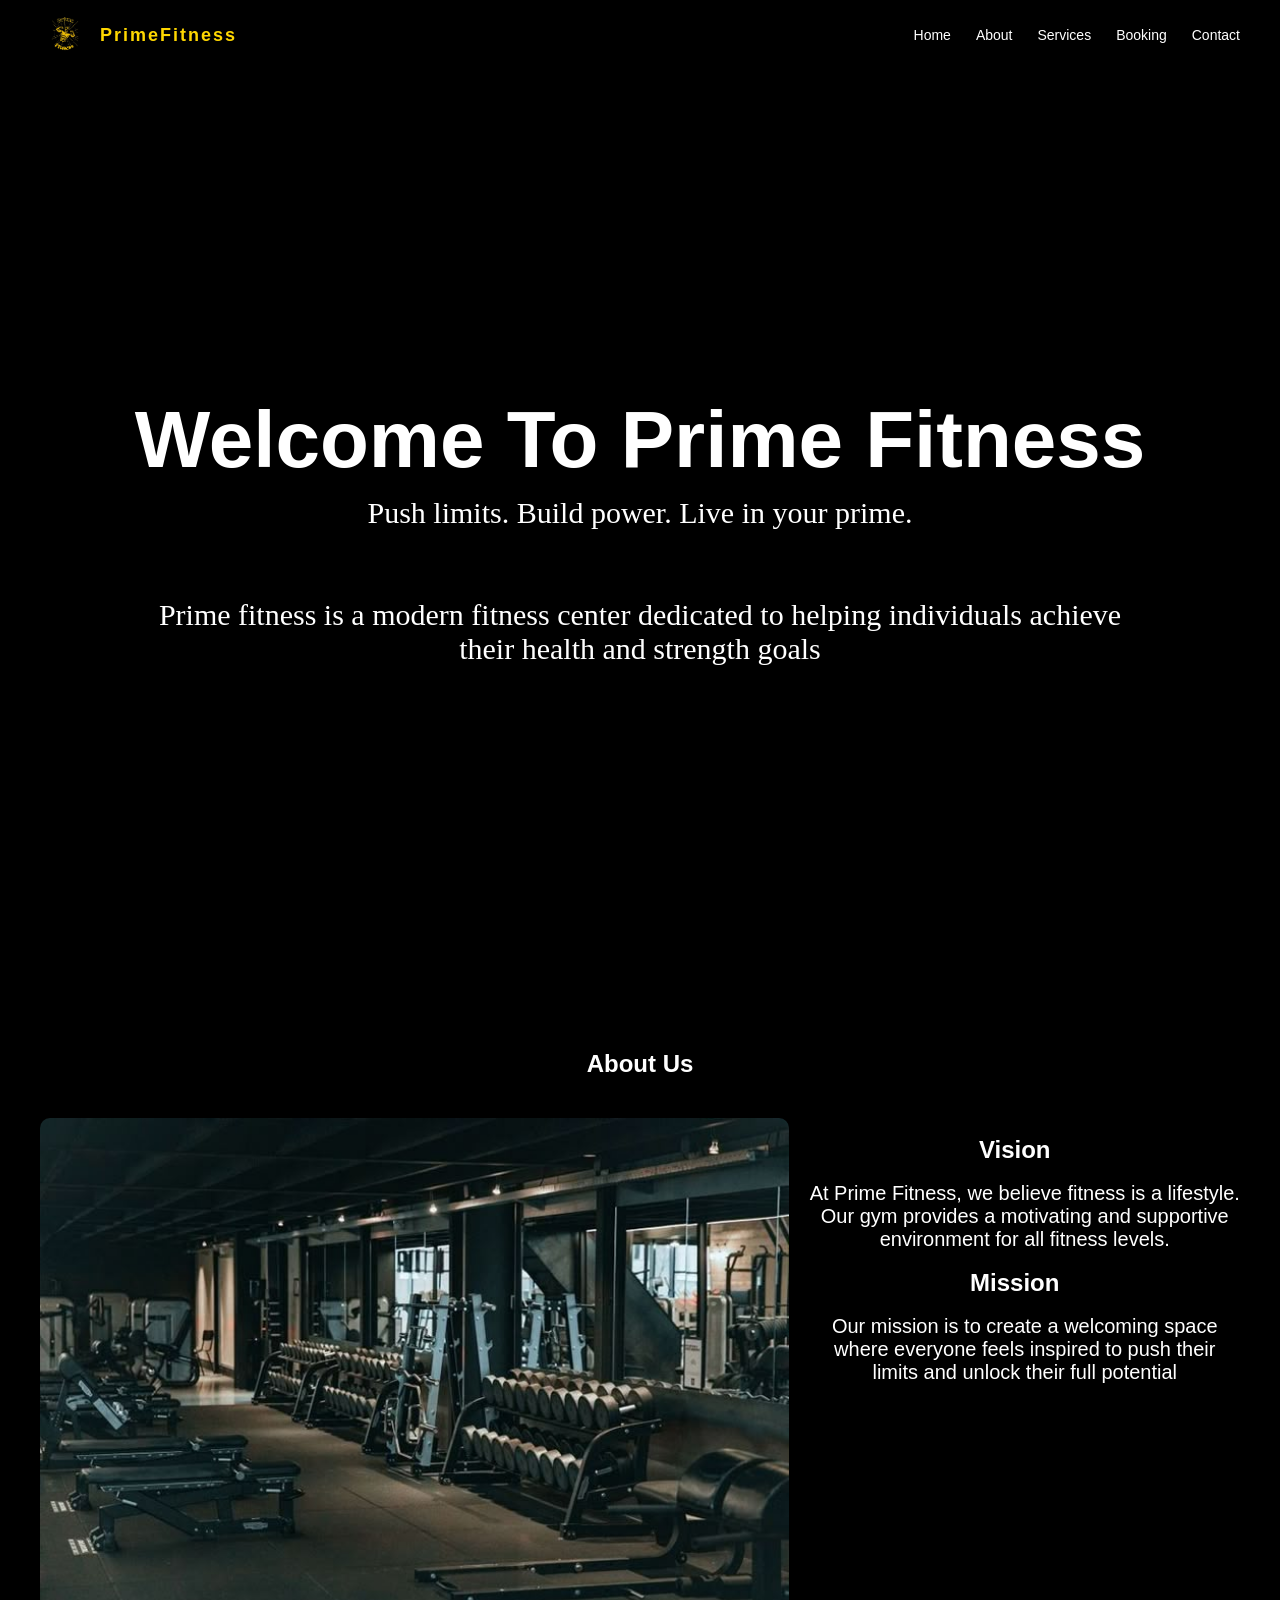
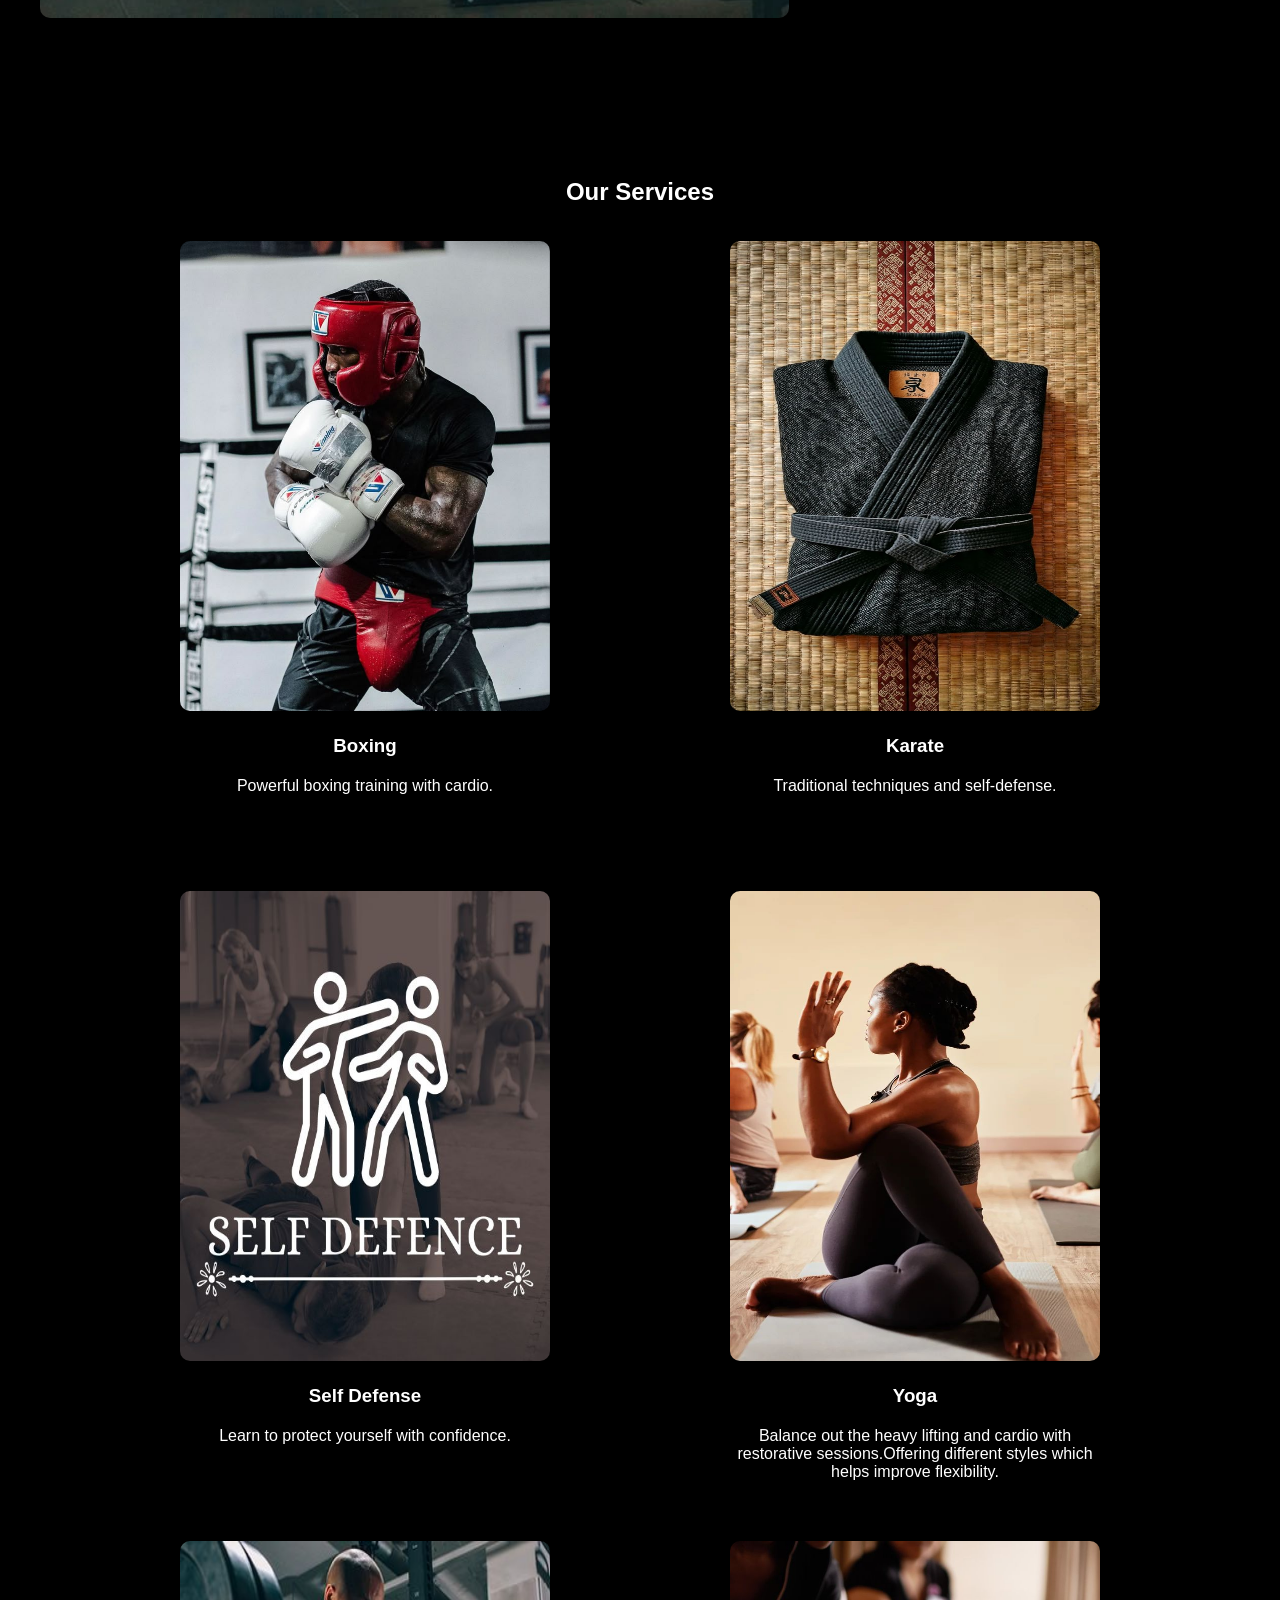
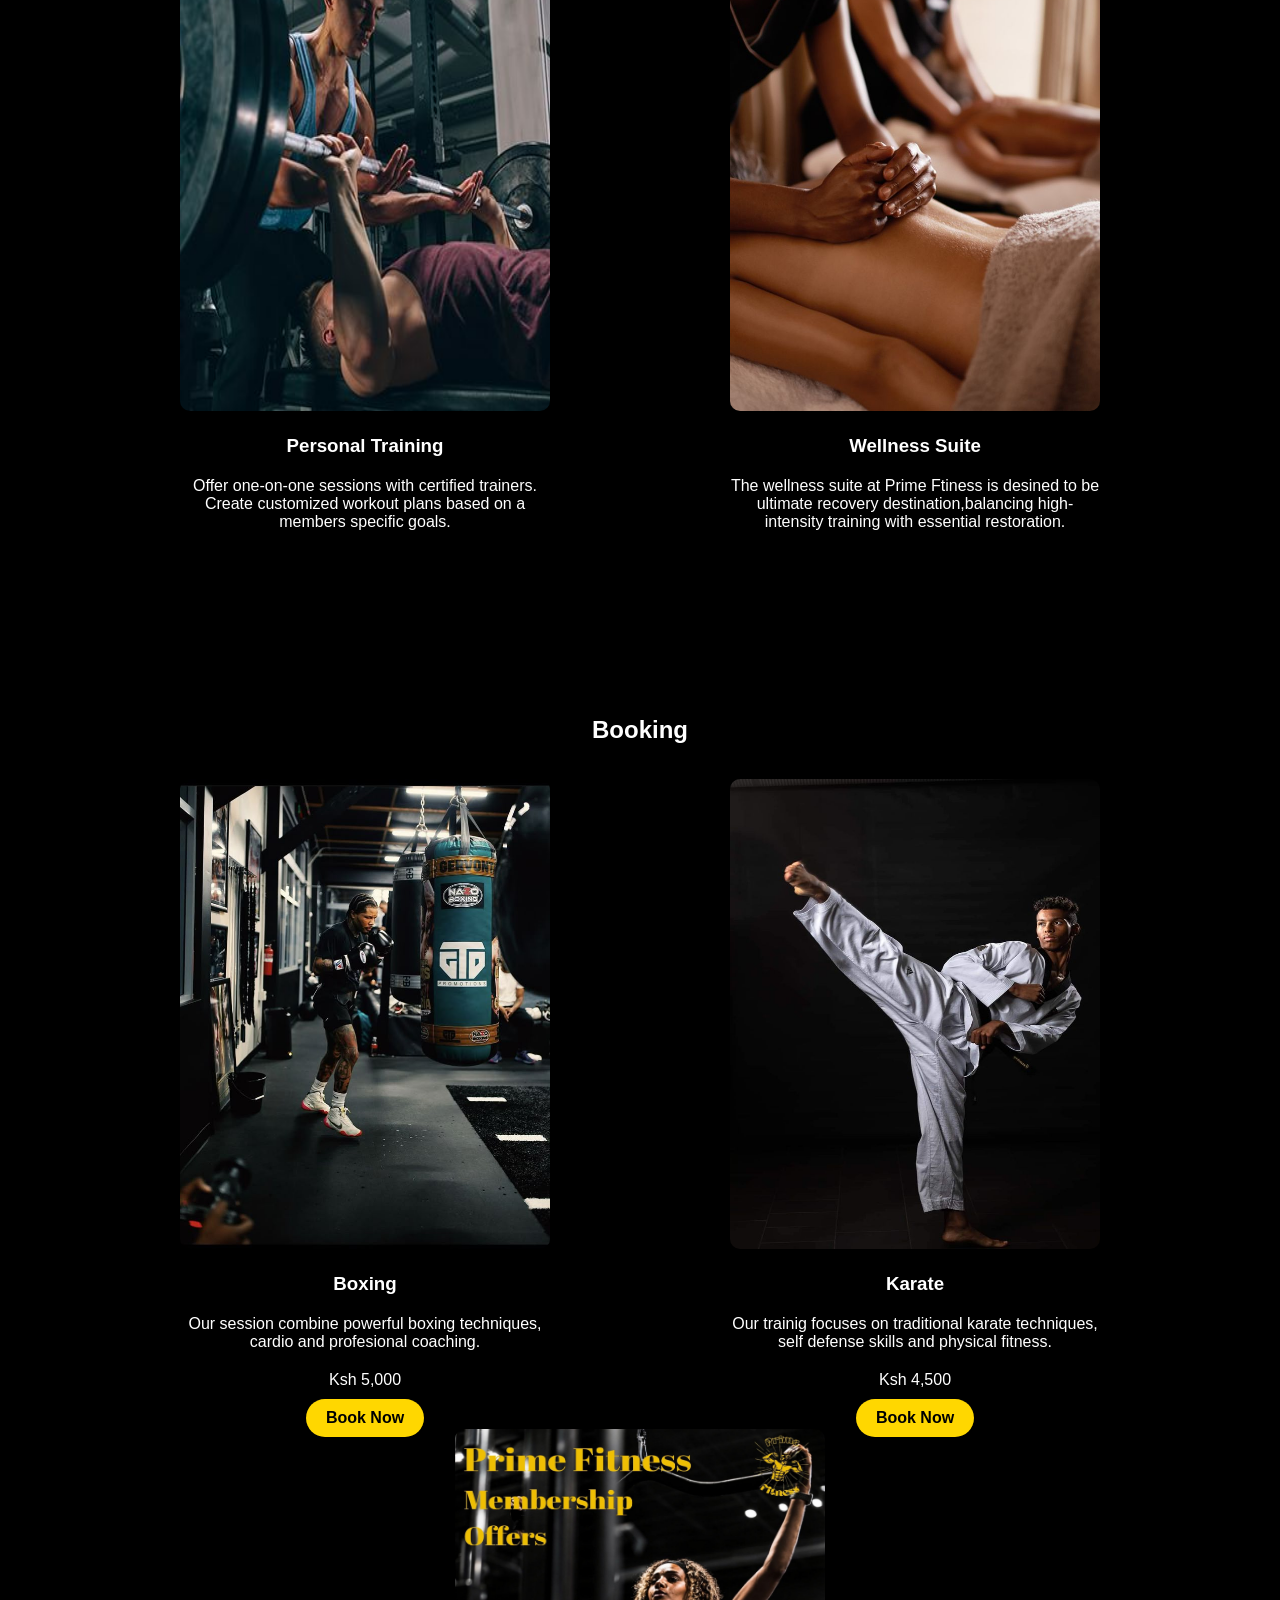
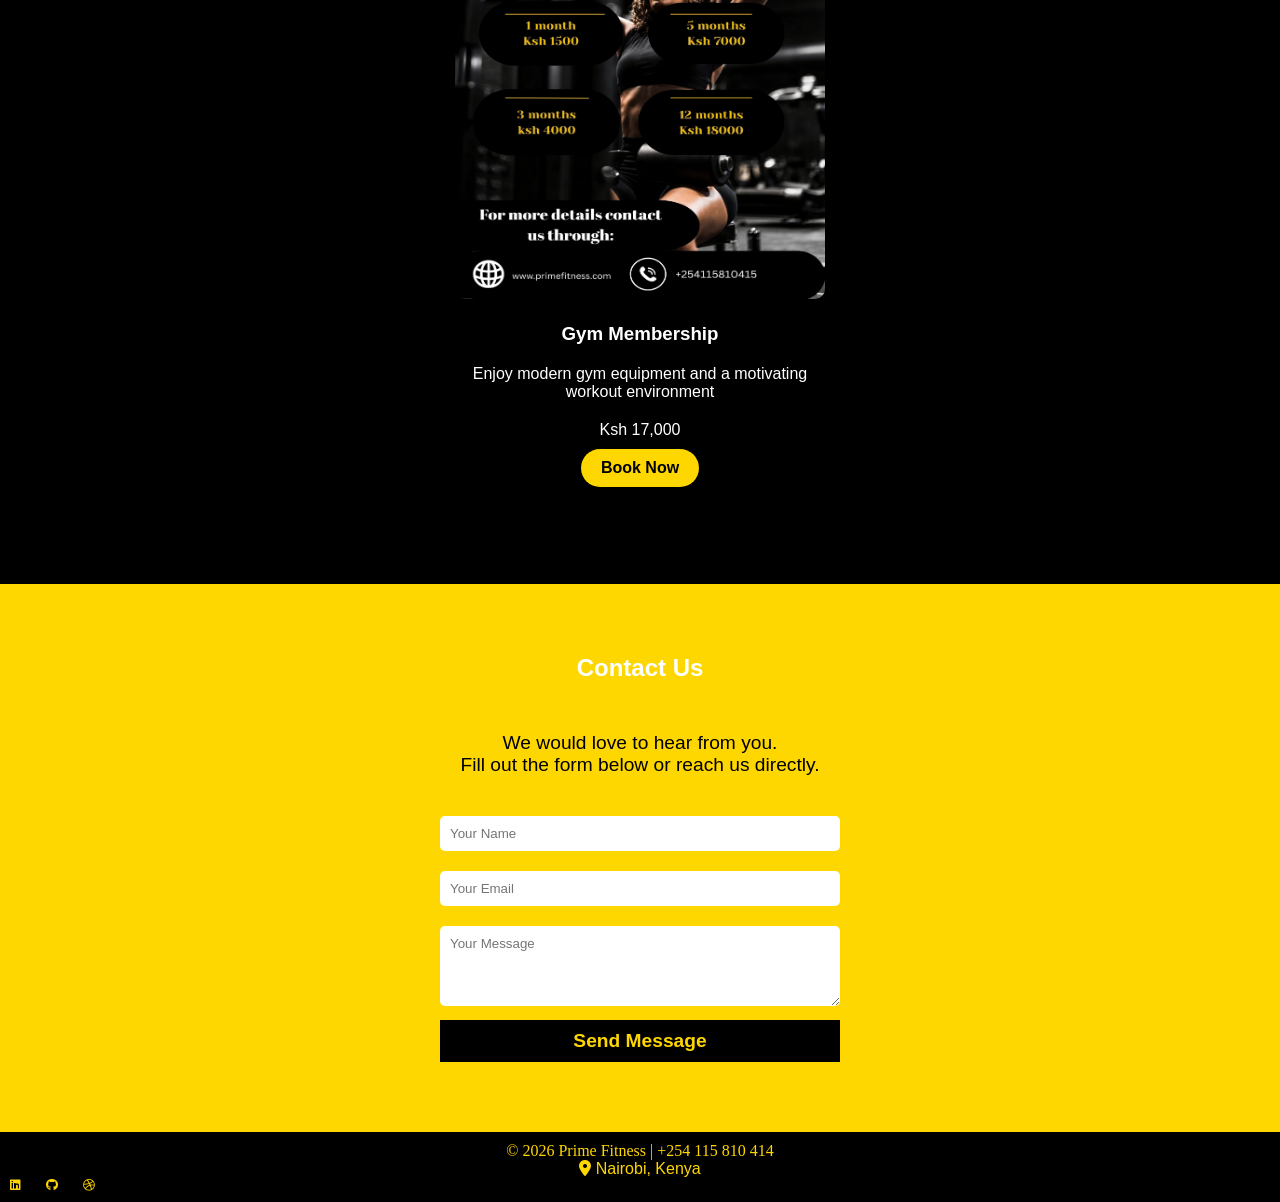
==== prime fitness folder/index.html @ 33c5856d "initial commit" ====
<!DOCTYPE html>
<html lang="en">
<head>
    <meta charset="UTF-8">
    <meta name="viewport" content="width=device-width, initial-scale=1.0">
    <title>Prime Fitness</title>
    <link rel="stylesheet" href="index.css">
    <link rel="stylesheet" href="https://cdnjs.cloudflare.com/ajax/libs/font-awesome/6.5.0/css/all.min.css"/>
</head>
<body>

<!-- NAVBAR -->
<nav>
    <div class="logo">
        <img src="img/logo.jpg" alt="logo">
        <h2 class="logo-text">PrimeFitness</h2>
    </div>

    <ul>
        <li><a href="#home">Home</a></li>
        <li><a href="#about">About</a></li>
        <li><a href="#service">Services</a></li>
        <li><a href="#booking">Booking</a></li>
        <li><a href="#contact">Contact</a></li>
    </ul>
</nav>

<!-- HOME -->
<section class="video" id="home">
    <video autoplay muted loop playsinline class="background-video">
        <source src="video/fitness.mp4" type="video/mp4">
    </video>

    <div class="home">
        <h1>Welcome To Prime Fitness</h1>
        <p>Push limits. Build power. Live in your prime.<br><br><br>Prime fitness is a modern fitness center dedicated to helping individuals achieve<br>their health and strength goals</p>

    </div>
</section>

<!-- ABOUT -->
<section class="about" id="about">
    
    <h1 class="title">About Us</h1>
    <div class="about-info">
    <img src="img/gf.jpg" alt="">
    <div>
        <h3 class="paraghy">Vision</h3>
        <p class="paragh">
        At Prime Fitness, we believe fitness is a lifestyle. 
        Our gym provides a motivating and supportive environment 
        for all fitness levels.
    </p>
        <h3 class="paraghy">Mission</h3>
        <p class="paragh">Our mission is to create a welcoming space where everyone feels inspired to push their limits and unlock their full potential</p>
</div>
</div>



</section>

<!-- SERVICES -->
<section class="service" id="service">
    <h1 class="title">Our Services</h1>

    <div class="service-list">
        <div class="serv">
            <img src="img/b2.jpg" alt="">
            <h3 class="servt">Boxing</h3>
            <p class="servt">Powerful boxing training with cardio.</p>
        </div>

        <div class="serv">
            <img src="img/kk.jpg" alt="">
            <h3 class="servt">Karate</h3>
            <p class="servt">Traditional techniques and self-defense.</p>
        </div>

        <div class="serv">
            <img src="img/sd.jpg" alt="">
            <h3 class="servt">Self Defense</h3>
            <p class="servt">Learn to protect yourself with confidence.</p>
        </div>

         <div class="serv">
            <img src="img/yg.jpg" alt="">
            <h3 class="servt">Yoga</h3>
            <p class="servt">Balance out the heavy lifting and cardio with restorative sessions.Offering different styles which helps improve flexibility.</p>
        </div>

         <div class="serv">
            <img src="img/pt.jpg" alt="">
            <h3 class="servt">Personal Training</h3>
            <p class="servt">Offer one-on-one sessions with certified trainers.<br>Create customized workout plans based on a members specific goals.</p>
        </div>

         <div class="serv">
            <img src="img/msg.jpg" alt="">
            <h3 class="servt">Wellness Suite</h3>
            <p class="servt">The wellness suite at Prime Ftiness is desined to be ultimate recovery destination,balancing high-intensity training with essential restoration.</p>
        </div>
    </div>

</section>

<!-- BOOKING -->
<section class="booking" id="booking">
    <h1 class="title">Booking</h1>

    <div class="booking-list">
        <div class="card">
            <img src="img/bx.jpg" alt="">
            <h3 class="servt">Boxing</h3>
    <p class="servt">Our session combine powerful boxing techniques, cardio and profesional coaching.</p>
            <p class="servt">Ksh 5,000</p>
            <a href="#contact" class="btn">Book Now</a>
        </div>

        <div class="card">
            <img src="img/k.jpg" alt="">
            <h3 class="servt">Karate</h3>
            <p class="servt">Our trainig focuses on traditional karate techniques, self defense skills and physical fitness.</p>
            <p class="servt">Ksh 4,500</p>
            <a href="#contact" class="btn">Book Now</a>
        </div>
 
        <div class="card">
            <img src="img/mb.jpg" alt="">
            <h3 class="servt">Gym Membership</h3>
            <p class="servt">Enjoy modern gym equipment and a motivating workout environment</p>
            <p class="servt">Ksh 17,000</p>
            <a href="#contact" class="btn">Book Now</a>
        </div>
    </div>
</section>

<!-- CONTACT -->
<section class="contact" id="contact">
    <h1 class="title">Contact Us</h1>
<p class="contt">We would love to hear from you.<br>Fill out the form below or reach us directly. </p>
    <form>
        <input type="text" placeholder="Your Name" required>
        <input type="email" placeholder="Your Email" required>
        <textarea rows="4" placeholder="Your Message"></textarea>
        <button type="submit">Send Message</button>
    </form>
</section>

<!-- FOOTER -->
<footer>
    <p>© 2026 Prime Fitness | +254 115 810 414</p>

     <!-- Location -->
  <div class="footer-location">
    <i class="fa-solid fa-location-dot"></i>
    <span>Nairobi, Kenya</span>
  </div>

  <!--social links-->
    <div class="footer-links">
    <a href="https://www.linkedin.com/in/fidel-castrol-08a62a3b5/" title="LinkedIn"><i class="fa-brands fa-linkedin"></i></a>
    <a href="https://github.com/fidelcastrolok-hash" title="GitHub"><i class="fa-brands fa-github"></i></a>
    <a href="https://dribbble.com/fidel-castrol" title="Dribbble"><i class="fa-brands fa-dribbble"></i></a>
  </div>
    
</footer>

</body>
</html>
---- prime fitness folder/index.css ----
* {
    margin: 0;
    padding: 0;
    box-sizing: border-box;
    font-family: arial, fantasy;
}

html {
    scroll-behavior: smooth;
}

body {
    background: #000;
    color: #fff;
    padding-top: 80px;
}

/* NAVBAR */
nav {
    display: flex;
    justify-content: space-between;
    align-items: center;
    padding: 10px 40px;
    background: rgba(0, 0, 0, 0.85);
    backdrop-filter: blur(10px);
    position: fixed;
    width: 100%;
    top: 0;
    z-index: 1000;
}

.logo {
    display: flex;
    align-items: center;
    gap: 10px;
}

nav img {
    width: 50px;
    height: 50px;
}

.logo-text {
    color: gold;
    font-size: 18px;
    letter-spacing: 2px;
}

nav ul {
    display: flex;
    list-style: none;
    gap: 25px;
}

nav a {
    color: #fff;
    text-decoration: none;
    font-size: 14px;
    position: relative;
}

/* NAV HOVER */
nav a::after {
    content: "";
    position: absolute;
    width: 0%;
    height: 2px;
    background: gold;
    left: 0;
    bottom: -5px;
    transition: 0.3s;
}

nav a:hover::after {
    width: 100%;
}

nav a:hover {
    color: gold;
}

/* VIDEO SECTION */
.video {
    position: relative;
    height: 100vh;
    width: 100%;
    overflow: hidden;
    display: flex;
    align-items: center;
    justify-content: center;
}

.background-video {
    position: absolute;
    top: 50%;
    left: 50%;
    width: 100%;
    height: 100%;
    object-fit: cover;
    transform: translate(-50%, -50%);
    z-index: -2;
}

/* OVERLAY */
.video::after {
    content: "";
    position: absolute;
    width: 100%;
    height: 100%;
    background: rgba(0,0,0,0.6);
    z-index: -1;
}

/* HOME TEXT */
.home {
    text-align: center;
    z-index: 1;
    padding: 20px;
}

.home h1 {
    font-size: 80px;
}

.home p {
    font-size: 30px;
    margin-top: 10px;
}

/*About*/
.about-info{ 
       display: flex;
       padding: 20px;
       justify-content: center;
       height: 60vh;
       font-size: 20px;
      

}
.about-info img{
    border-radius:10px ;
}

.paragh{
    text-align: center;
    margin-left: 20px;
    margin-top: 4%;
    text-align: center;
    font-family: 'Trebuchet MS', 'Lucida Sans Unicode', 'Lucida Grande', 'Lucida Sans', Arial, sans-serif;
}

.paraghy{
    font-family: Verdana, Geneva, Tahoma, sans-serif;
    font-size: x-large;
    margin-top: 4%;
}

/* SECTIONS */
section {
    padding: 70px 20px;
    text-align: center;
}

.title {
    margin-bottom: 20px;
}

/* SERVICES & BOOKING */
.service-list,
.booking-list {
    display: flex;
    flex-wrap: wrap;
    justify-content: center;
    gap: 150px;
}

/* CARDS */
.serv, .card {
    width:400px;
    height: 500px;
    padding: 15px;
    border-radius: 10px;
    transition: 0.3s;
}

.serv:hover, .card:hover {
    transform: translateY(-10px);
}

.serv img, .card img {
    width: 100%;
    height: 100%;
    border-radius: 10px;

}

.servt{
    font-family: 'Trebuchet MS', 'Lucida Sans Unicode', 'Lucida Grande', 'Lucida Sans', Arial, sans-serif;
    margin-top: 20px;
}

/* BUTTON */
.booking{
    margin-top: 150px;
    margin-bottom: 200px;
}
.btn {
    display: inline-block;
    margin-top: 10px;
    padding: 10px 20px;
    background: gold;
    color: black;
    text-decoration: none;
    border-radius: 30px;
    font-weight: bold;
    transition: 0.3s;
}

.btn:hover {
    transform: scale(1.05);
}

/* FORM */
.contact{
    background-color: gold;
}

form {
    max-width: 400px;
    margin: auto;

}

.contt{
    color: black;
    font-family: 'Trebuchet MS', 'Lucida Sans Unicode', 'Lucida Grande', 'Lucida Sans', Arial, sans-serif;
    margin-top: 4%;
    margin-bottom: 30px;
    font-size: larger;
}

input, textarea {
    width: 100%;
    margin: 10px 0;
    padding: 10px;
    border-radius: 5px;
    border: none;
}

button {
    width: 100%;
    padding: 10px;
    background: black;
    border: none;
    font-weight: bold;
    cursor: pointer;
    color: gold;
    font-family: 'Trebuchet MS', 'Lucida Sans Unicode', 'Lucida Grande', 'Lucida Sans', Arial, sans-serif;
    font-size: larger;
}

/* FOOTER */
footer {
    background: black;
    color: gold;
    padding: 10px;
    text-align: center;
} 


.footer-links { display: flex; gap: 1.5rem;}
.footer-links a {
    text-align: center;
  font-size: 0.75rem; letter-spacing: 0.08em; text-transform: uppercase;
  color: var(--muted); text-decoration: none; transition: color 0.2s; 
}
.footer-links a:hover { color: var(--ink); }
.footer,p {
    font-family: Georgia, 'Times New Roman', Times, serif;
}


/* RESPONSIVE */
@media(max-width: 768px){
    nav ul {
        display: none;
    }

    .home h1 {
        font-size: 28px;
    }
}
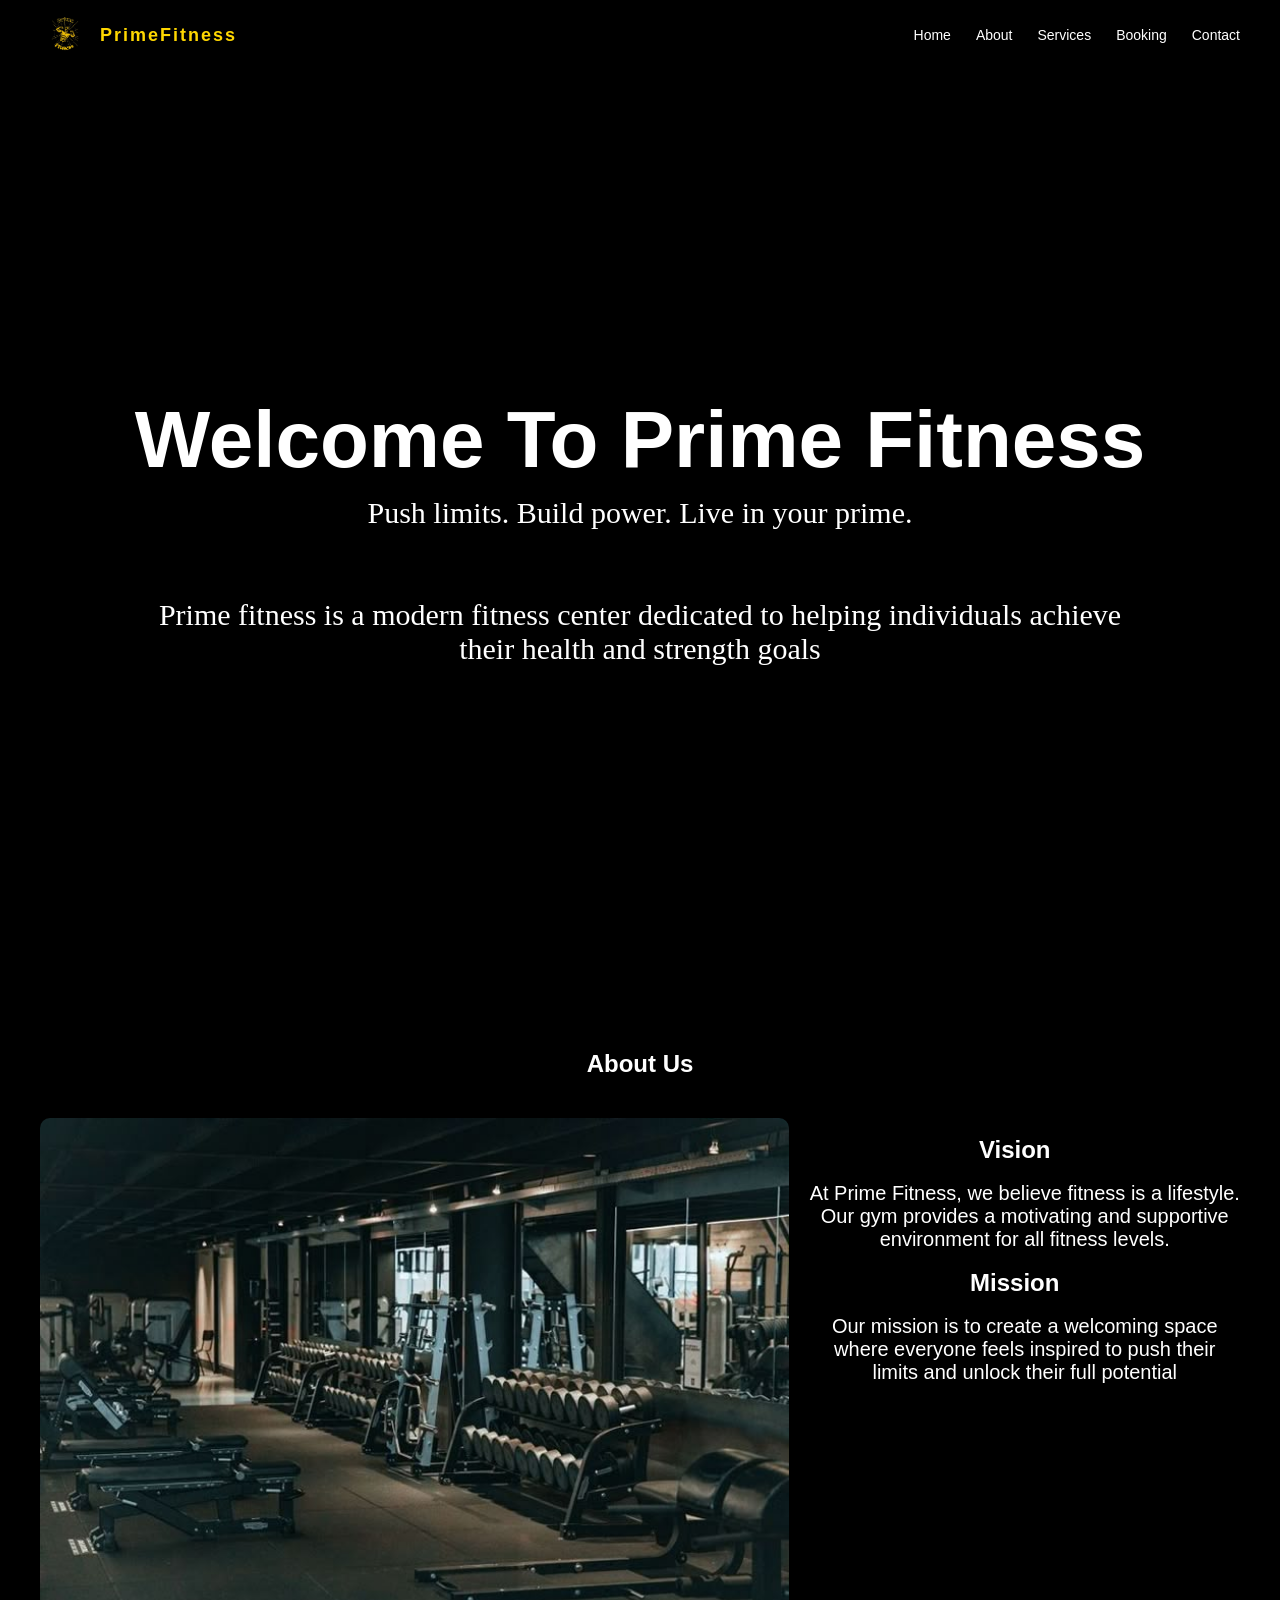
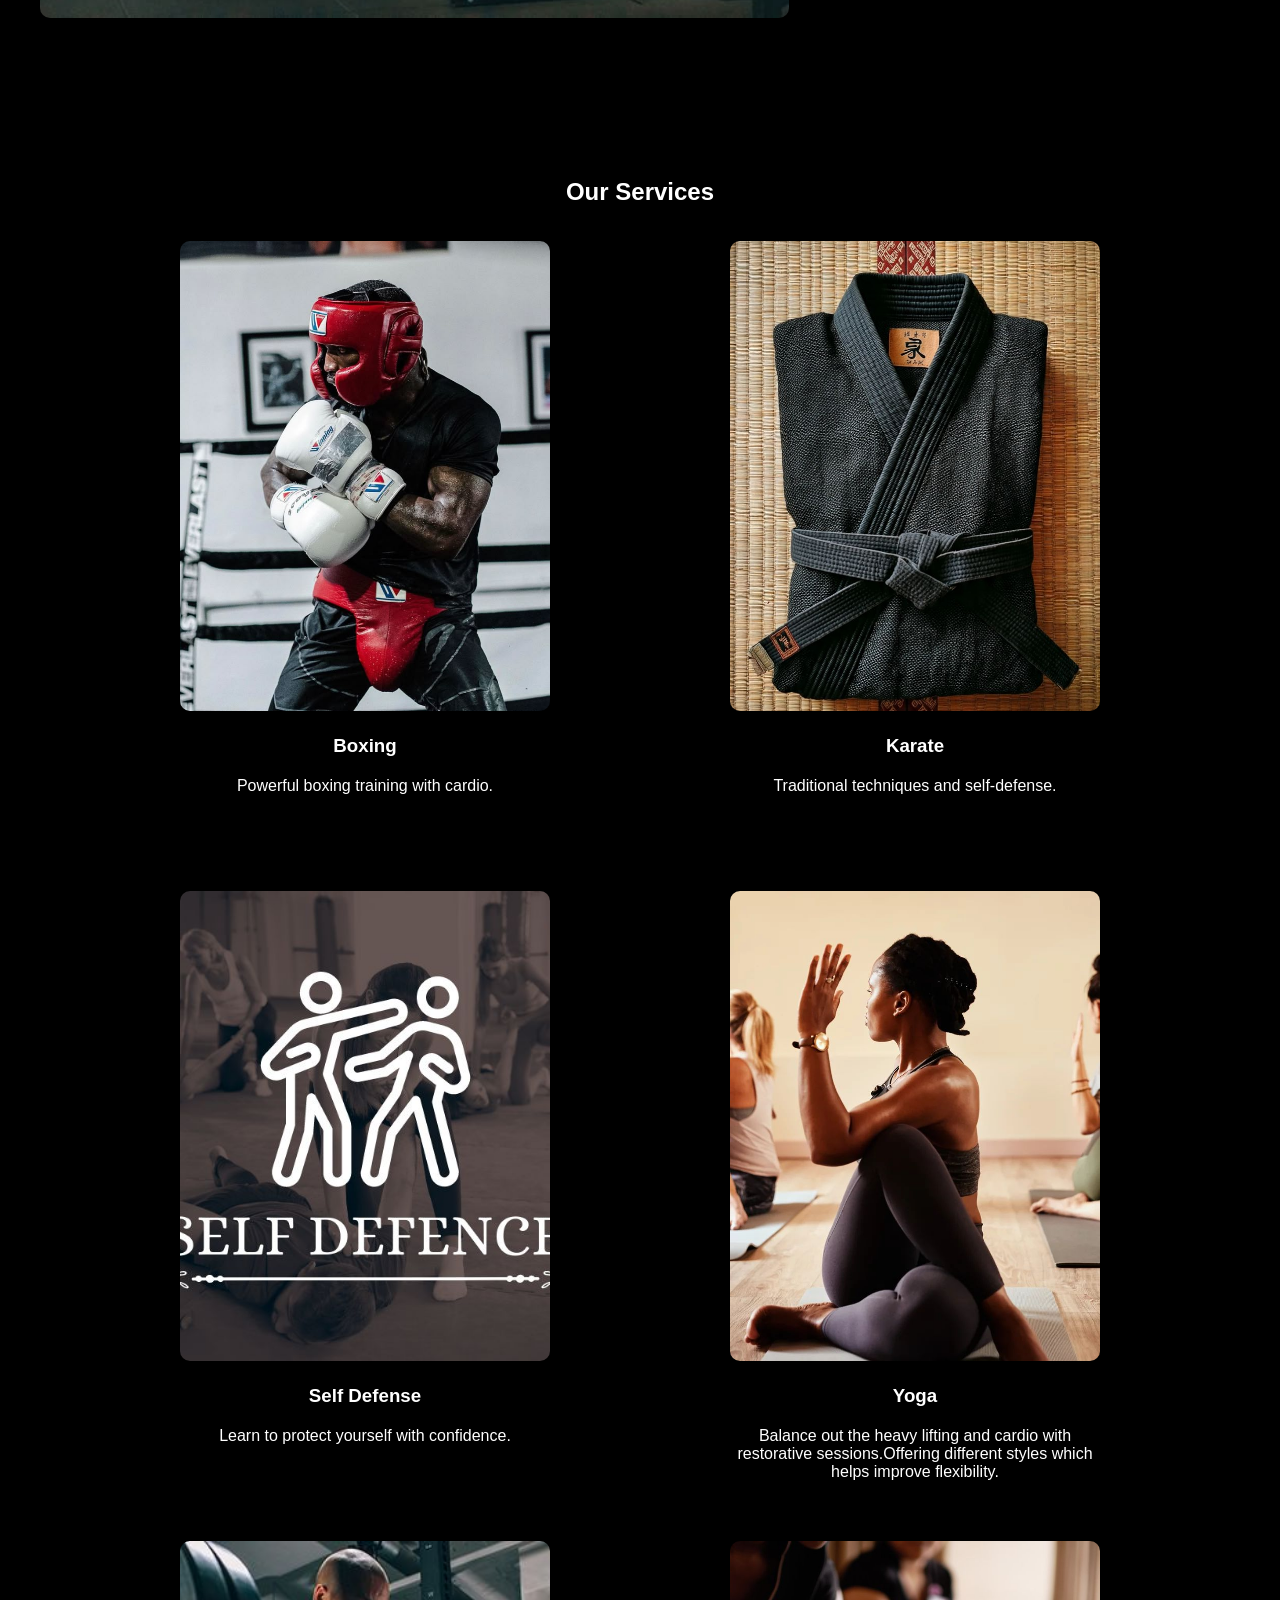
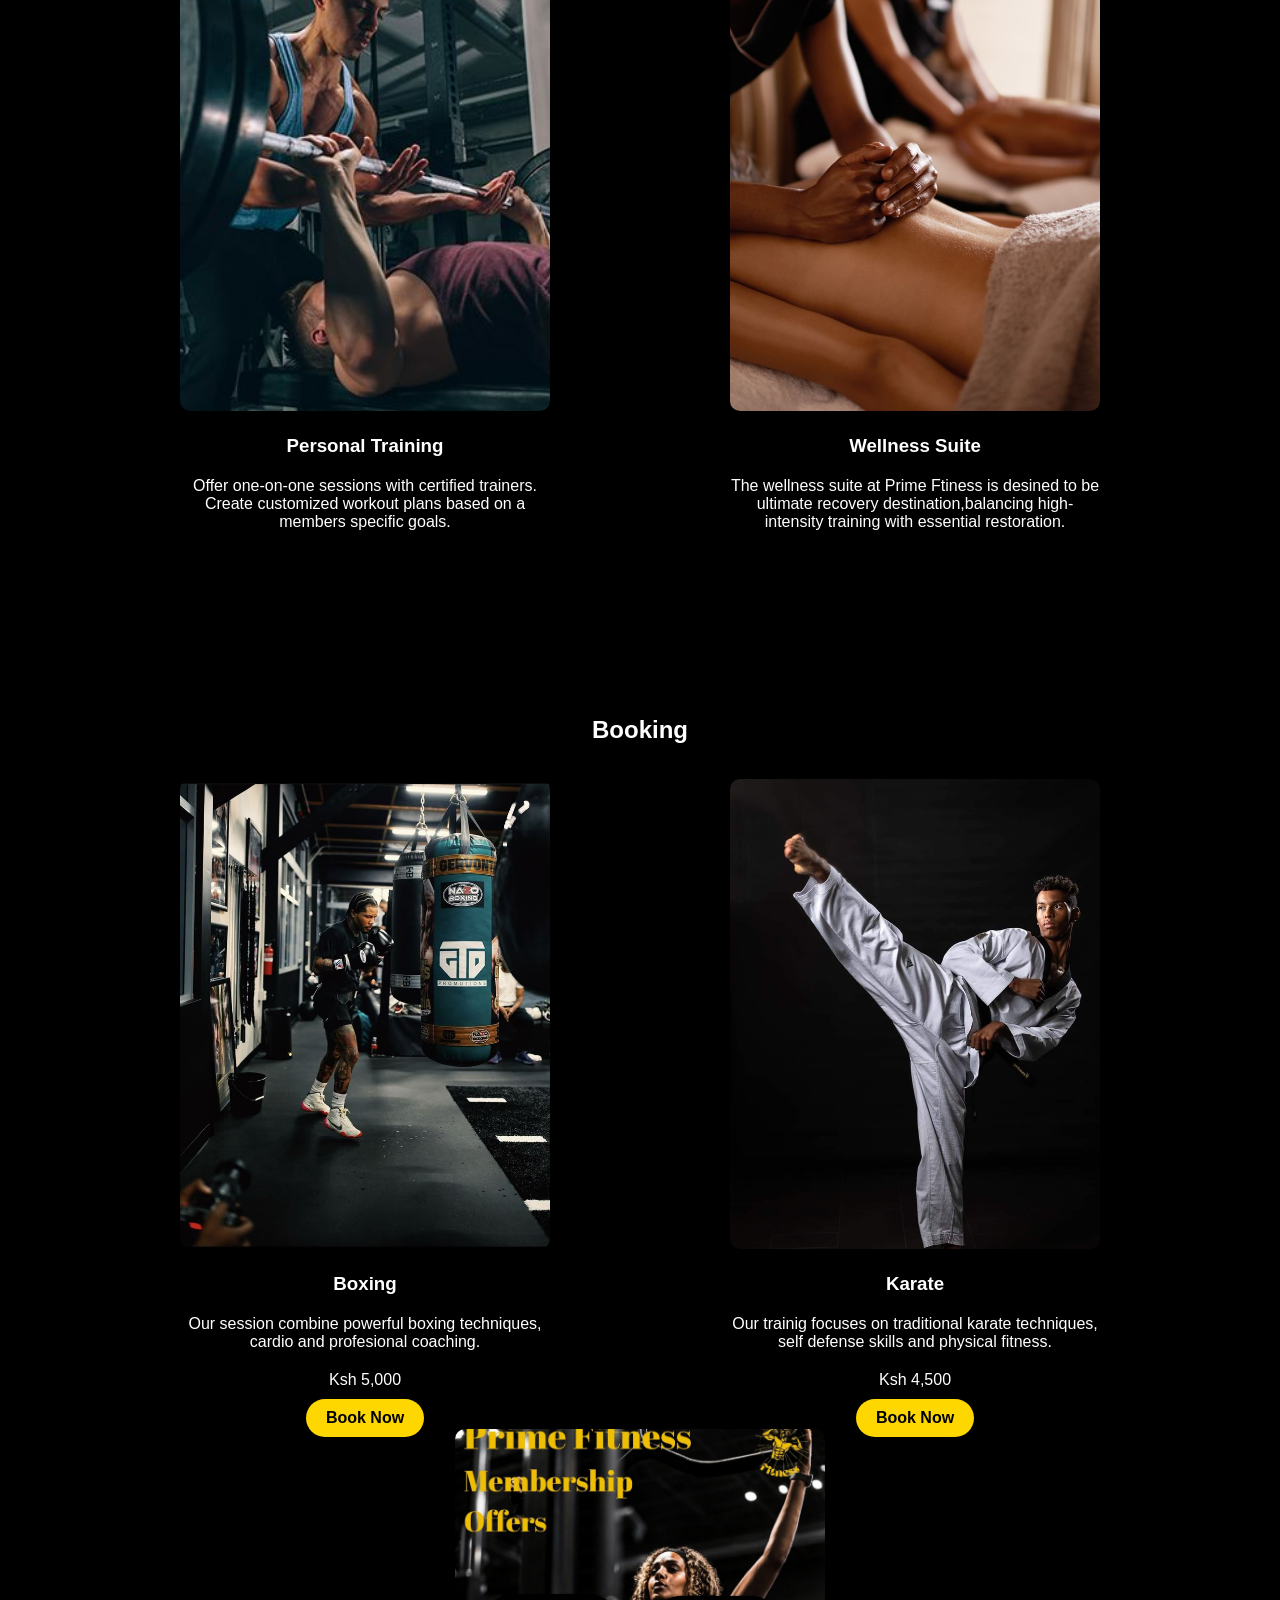
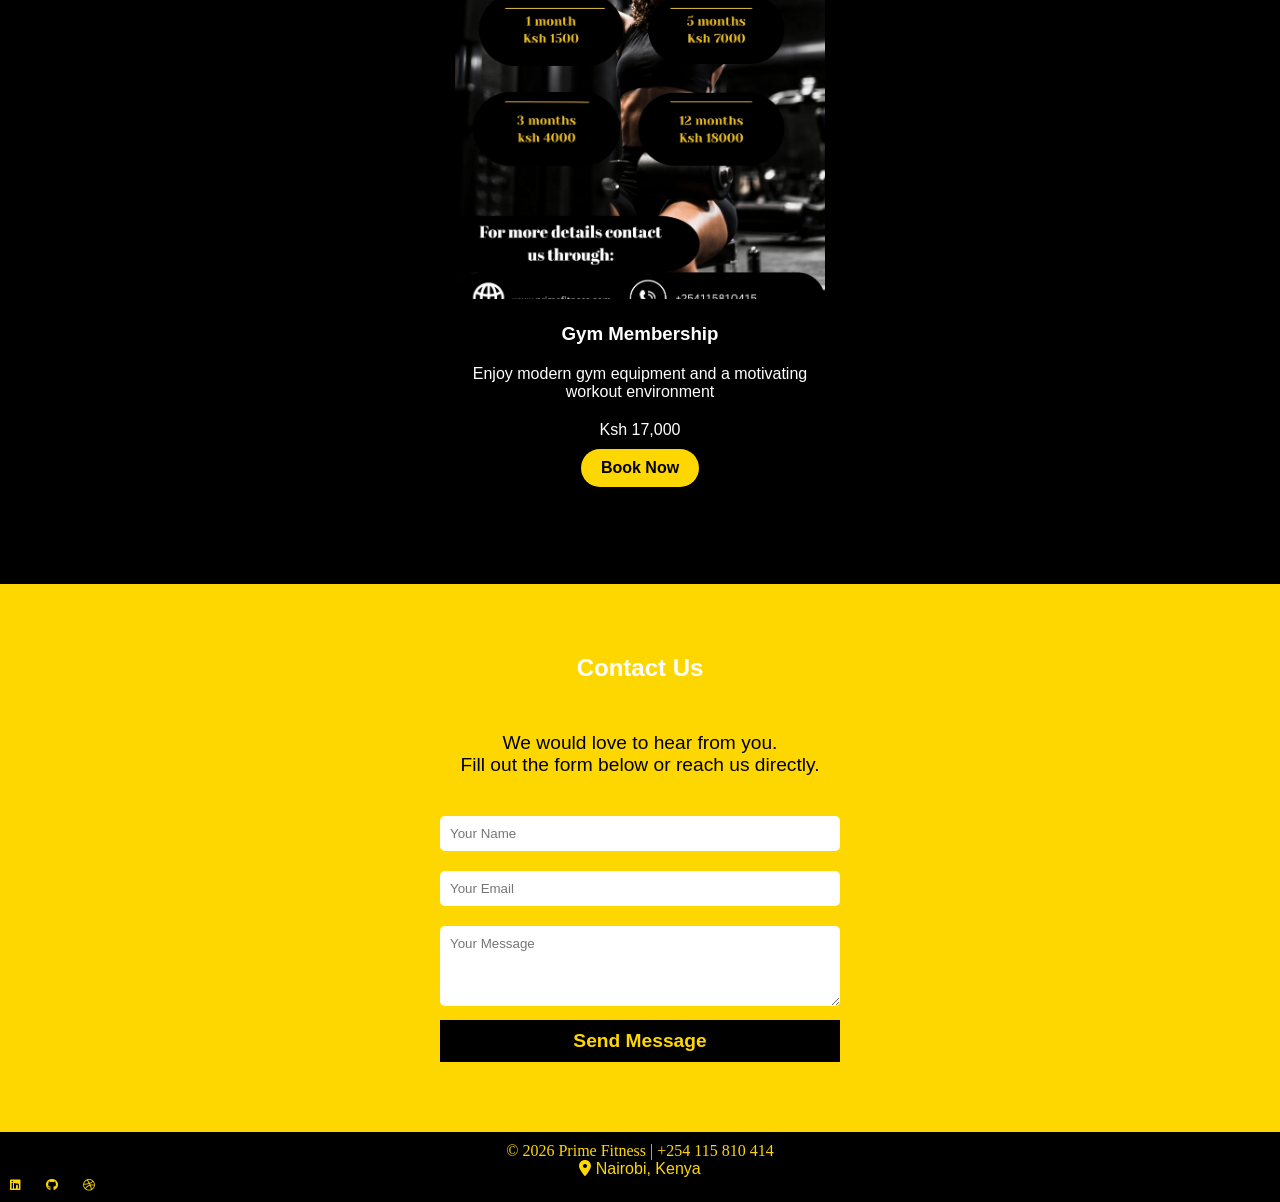
==== commit b9f6e7f3: "Add favicon links to index.html Added favicon links for different resolutions." ====
--- a/prime fitness folder/index.html
+++ b/prime fitness folder/index.html
@@ -4,8 +4,15 @@
     <meta charset="UTF-8">
     <meta name="viewport" content="width=device-width, initial-scale=1.0">
     <title>Prime Fitness</title>
-    <link rel="stylesheet" href="index.css">
+    <link rel="stylesheet" href="style.css">
     <link rel="stylesheet" href="https://cdnjs.cloudflare.com/ajax/libs/font-awesome/6.5.0/css/all.min.css"/>
+    <link rel="icon" type="image/png" href="/favicon.png">
+
+<!-- Multiple sizes for different resolutions -->
+<link rel="icon" type="image/png" sizes="16x16" href="/favicon-16x16.png">
+<link rel="icon" type="image/png" sizes="32x32" href="/favicon-32x32.png">
+
+    
 </head>
 <body>
 
@@ -167,4 +174,4 @@
 </footer>
 
 </body>
-</html>+</html>
--- a/prime fitness folder/style.css
+++ b/prime fitness folder/style.css
@@ -0,0 +1,293 @@
+* {
+    margin: 0;
+    padding: 0;
+    box-sizing: border-box;
+    font-family: arial, fantasy;
+}
+
+html {
+    scroll-behavior: smooth;
+}
+
+body {
+    background: #000;
+    color: #fff;
+    padding-top: 80px;
+}
+
+/* NAVBAR */
+nav {
+    display: flex;
+    justify-content: space-between;
+    align-items: center;
+    padding: 10px 40px;
+    background: rgba(0, 0, 0, 0.85);
+    backdrop-filter: blur(10px);
+    position: fixed;
+    width: 100%;
+    top: 0;
+    z-index: 1000;
+}
+
+.logo {
+    display: flex;
+    align-items: center;
+    gap: 10px;
+}
+
+nav img {
+    width: 50px;
+    height: 50px;
+}
+
+.logo-text {
+    color: gold;
+    font-size: 18px;
+    letter-spacing: 2px;
+}
+
+nav ul {
+    display: flex;
+    list-style: none;
+    gap: 25px;
+}
+
+nav a {
+    color: #fff;
+    text-decoration: none;
+    font-size: 14px;
+    position: relative;
+}
+
+/* NAV HOVER */
+nav a::after {
+    content: "";
+    position: absolute;
+    width: 0%;
+    height: 2px;
+    background: gold;
+    left: 0;
+    bottom: -5px;
+    transition: 0.3s;
+}
+
+nav a:hover::after {
+    width: 100%;
+}
+
+nav a:hover {
+    color: gold;
+}
+
+/* VIDEO SECTION */
+.video {
+    position: relative;
+    height: 100vh;
+    width: 100%;
+    overflow: hidden;
+    display: flex;
+    align-items: center;
+    justify-content: center;
+}
+
+.background-video {
+    position: absolute;
+    top: 50%;
+    left: 50%;
+    width: 100%;
+    height: 100%;
+    object-fit: cover;
+    transform: translate(-50%, -50%);
+    z-index: -2;
+}
+
+/* OVERLAY */
+.video::after {
+    content: "";
+    position: absolute;
+    width: 100%;
+    height: 100%;
+    background: rgba(0,0,0,0.6);
+    z-index: -1;
+}
+
+/* HOME TEXT */
+.home {
+    text-align: center;
+    z-index: 1;
+    padding: 20px;
+}
+
+.home h1 {
+    font-size: 80px;
+}
+
+.home p {
+    font-size: 30px;
+    margin-top: 10px;
+}
+
+/*About*/
+.about-info{ 
+       display: flex;
+       padding: 20px;
+       justify-content: center;
+       height: 60vh;
+       font-size: 20px;
+      
+
+}
+.about-info img{
+    border-radius:10px ;
+}
+
+.paragh{
+    text-align: center;
+    margin-left: 20px;
+    margin-top: 4%;
+    text-align: center;
+    font-family: 'Trebuchet MS', 'Lucida Sans Unicode', 'Lucida Grande', 'Lucida Sans', Arial, sans-serif;
+}
+
+.paraghy{
+    font-family: Verdana, Geneva, Tahoma, sans-serif;
+    font-size: x-large;
+    margin-top: 4%;
+}
+
+/* SECTIONS */
+section {
+    padding: 70px 20px;
+    text-align: center;
+}
+
+.title {
+    margin-bottom: 20px;
+}
+
+/* SERVICES & BOOKING */
+.service-list,
+.booking-list {
+    display: flex;
+    flex-wrap: wrap;
+    justify-content: center;
+    gap: 150px;
+}
+
+/* CARDS */
+.serv, .card {
+    width:400px;
+    height: 500px;
+    padding: 15px;
+    border-radius: 10px;
+    transition: 0.3s;
+}
+
+.serv:hover, .card:hover {
+    transform: translateY(-10px);
+}
+
+.serv img, .card img {
+    width: 100%;
+    height: 100%;
+    border-radius: 10px;
+    object-fit:cover;
+
+}
+
+.servt{
+    font-family: 'Trebuchet MS', 'Lucida Sans Unicode', 'Lucida Grande', 'Lucida Sans', Arial, sans-serif;
+    margin-top: 20px;
+}
+
+/* BUTTON */
+.booking{
+    margin-top: 150px;
+    margin-bottom: 200px;
+}
+.btn {
+    display: inline-block;
+    margin-top: 10px;
+    padding: 10px 20px;
+    background: gold;
+    color: black;
+    text-decoration: none;
+    border-radius: 30px;
+    font-weight: bold;
+    transition: 0.3s;
+}
+
+.btn:hover {
+    transform: scale(1.05);
+}
+
+/* FORM */
+.contact{
+    background-color: gold;
+}
+
+form {
+    max-width: 400px;
+    margin: auto;
+
+}
+
+.contt{
+    color: black;
+    font-family: 'Trebuchet MS', 'Lucida Sans Unicode', 'Lucida Grande', 'Lucida Sans', Arial, sans-serif;
+    margin-top: 4%;
+    margin-bottom: 30px;
+    font-size: larger;
+}
+
+input, textarea {
+    width: 100%;
+    margin: 10px 0;
+    padding: 10px;
+    border-radius: 5px;
+    border: none;
+}
+
+button {
+    width: 100%;
+    padding: 10px;
+    background: black;
+    border: none;
+    font-weight: bold;
+    cursor: pointer;
+    color: gold;
+    font-family: 'Trebuchet MS', 'Lucida Sans Unicode', 'Lucida Grande', 'Lucida Sans', Arial, sans-serif;
+    font-size: larger;
+}
+
+/* FOOTER */
+footer {
+    background: black;
+    color: gold;
+    padding: 10px;
+    text-align: center;
+} 
+
+
+.footer-links { display: flex; gap: 1.5rem;}
+.footer-links a {
+    text-align: center;
+  font-size: 0.75rem; letter-spacing: 0.08em; text-transform: uppercase;
+  color: var(--muted); text-decoration: none; transition: color 0.2s; 
+}
+.footer-links a:hover { color: var(--ink); }
+.footer,p {
+    font-family: Georgia, 'Times New Roman', Times, serif;
+}
+
+
+/* RESPONSIVE */
+@media(max-width: 768px){
+    nav ul {
+        display: none;
+    }
+
+    .home h1 {
+        font-size: 28px;
+    }
+}
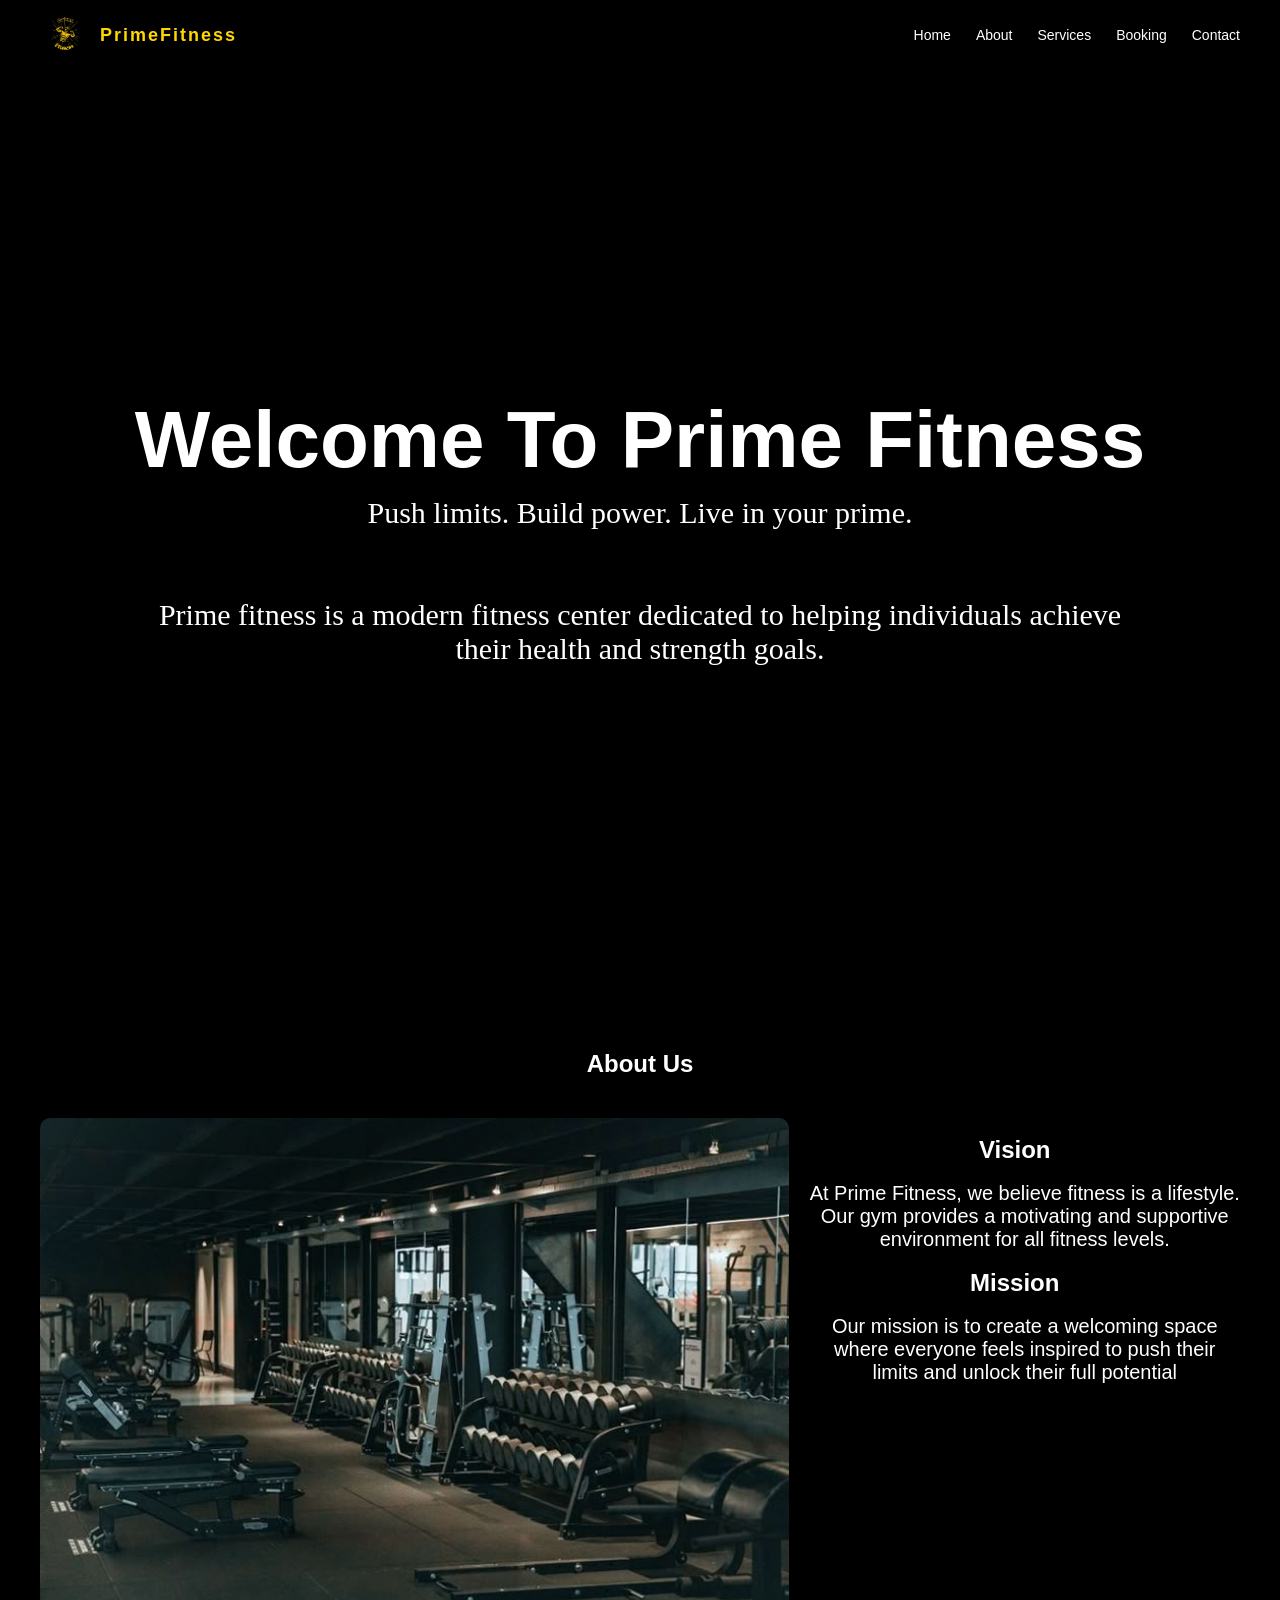
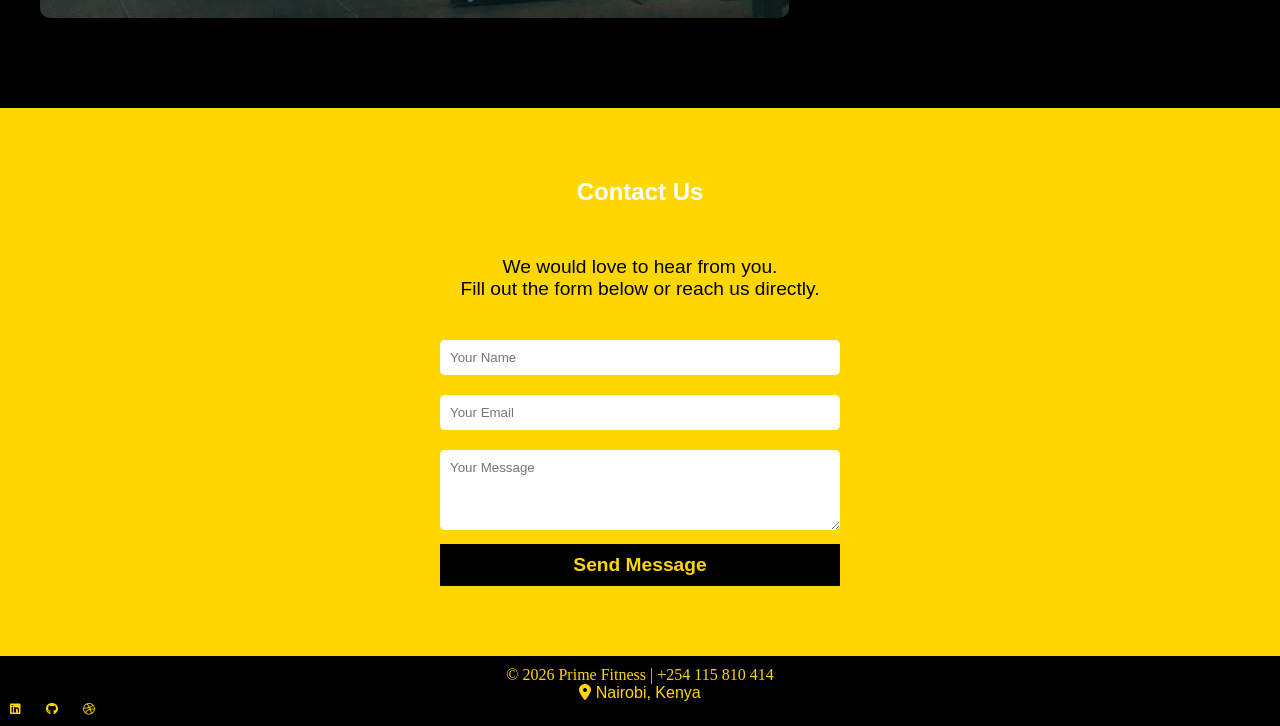
==== commit 7680b2bf: "Initial commit: Completed anniversary gallery with global pin lock" ====
--- a/prime fitness folder/index.html
+++ b/prime fitness folder/index.html
@@ -6,13 +6,6 @@
     <title>Prime Fitness</title>
     <link rel="stylesheet" href="style.css">
     <link rel="stylesheet" href="https://cdnjs.cloudflare.com/ajax/libs/font-awesome/6.5.0/css/all.min.css"/>
-    <link rel="icon" type="image/png" href="/favicon.png">
-
-<!-- Multiple sizes for different resolutions -->
-<link rel="icon" type="image/png" sizes="16x16" href="/favicon-16x16.png">
-<link rel="icon" type="image/png" sizes="32x32" href="/favicon-32x32.png">
-
-    
 </head>
 <body>
 
@@ -25,9 +18,9 @@
 
     <ul>
         <li><a href="#home">Home</a></li>
-        <li><a href="#about">About</a></li>
-        <li><a href="#service">Services</a></li>
-        <li><a href="#booking">Booking</a></li>
+        <li><a href="#about.html">About</a></li>
+        <li><a href="#service.html">Services</a></li>
+        <li><a href="#booking.html">Booking</a></li>
         <li><a href="#contact">Contact</a></li>
     </ul>
 </nav>
@@ -40,7 +33,7 @@
 
     <div class="home">
         <h1>Welcome To Prime Fitness</h1>
-        <p>Push limits. Build power. Live in your prime.<br><br><br>Prime fitness is a modern fitness center dedicated to helping individuals achieve<br>their health and strength goals</p>
+        <p>Push limits. Build power. Live in your prime.<br><br><br>Prime fitness is a modern fitness center dedicated to helping individuals achieve<br>their health and strength goals.</p>
 
     </div>
 </section>
@@ -65,81 +58,6 @@
 
 
 
-</section>
-
-<!-- SERVICES -->
-<section class="service" id="service">
-    <h1 class="title">Our Services</h1>
-
-    <div class="service-list">
-        <div class="serv">
-            <img src="img/b2.jpg" alt="">
-            <h3 class="servt">Boxing</h3>
-            <p class="servt">Powerful boxing training with cardio.</p>
-        </div>
-
-        <div class="serv">
-            <img src="img/kk.jpg" alt="">
-            <h3 class="servt">Karate</h3>
-            <p class="servt">Traditional techniques and self-defense.</p>
-        </div>
-
-        <div class="serv">
-            <img src="img/sd.jpg" alt="">
-            <h3 class="servt">Self Defense</h3>
-            <p class="servt">Learn to protect yourself with confidence.</p>
-        </div>
-
-         <div class="serv">
-            <img src="img/yg.jpg" alt="">
-            <h3 class="servt">Yoga</h3>
-            <p class="servt">Balance out the heavy lifting and cardio with restorative sessions.Offering different styles which helps improve flexibility.</p>
-        </div>
-
-         <div class="serv">
-            <img src="img/pt.jpg" alt="">
-            <h3 class="servt">Personal Training</h3>
-            <p class="servt">Offer one-on-one sessions with certified trainers.<br>Create customized workout plans based on a members specific goals.</p>
-        </div>
-
-         <div class="serv">
-            <img src="img/msg.jpg" alt="">
-            <h3 class="servt">Wellness Suite</h3>
-            <p class="servt">The wellness suite at Prime Ftiness is desined to be ultimate recovery destination,balancing high-intensity training with essential restoration.</p>
-        </div>
-    </div>
-
-</section>
-
-<!-- BOOKING -->
-<section class="booking" id="booking">
-    <h1 class="title">Booking</h1>
-
-    <div class="booking-list">
-        <div class="card">
-            <img src="img/bx.jpg" alt="">
-            <h3 class="servt">Boxing</h3>
-    <p class="servt">Our session combine powerful boxing techniques, cardio and profesional coaching.</p>
-            <p class="servt">Ksh 5,000</p>
-            <a href="#contact" class="btn">Book Now</a>
-        </div>
-
-        <div class="card">
-            <img src="img/k.jpg" alt="">
-            <h3 class="servt">Karate</h3>
-            <p class="servt">Our trainig focuses on traditional karate techniques, self defense skills and physical fitness.</p>
-            <p class="servt">Ksh 4,500</p>
-            <a href="#contact" class="btn">Book Now</a>
-        </div>
- 
-        <div class="card">
-            <img src="img/mb.jpg" alt="">
-            <h3 class="servt">Gym Membership</h3>
-            <p class="servt">Enjoy modern gym equipment and a motivating workout environment</p>
-            <p class="servt">Ksh 17,000</p>
-            <a href="#contact" class="btn">Book Now</a>
-        </div>
-    </div>
 </section>
 
 <!-- CONTACT -->
@@ -174,4 +92,4 @@
 </footer>
 
 </body>
-</html>
+</html>
--- a/prime fitness folder/style.css
+++ b/prime fitness folder/style.css
@@ -44,6 +44,10 @@
     color: gold;
     font-size: 18px;
     letter-spacing: 2px;
+}
+
+.logo-text:hover {
+color: #fff;
 }
 
 nav ul {
@@ -191,7 +195,6 @@
     width: 100%;
     height: 100%;
     border-radius: 10px;
-    object-fit:cover;
 
 }
 
@@ -281,6 +284,10 @@
 }
 
 
+.padd{
+    padding-top: 4%;
+}
+
 /* RESPONSIVE */
 @media(max-width: 768px){
     nav ul {
@@ -290,4 +297,4 @@
     .home h1 {
         font-size: 28px;
     }
-}
+}
